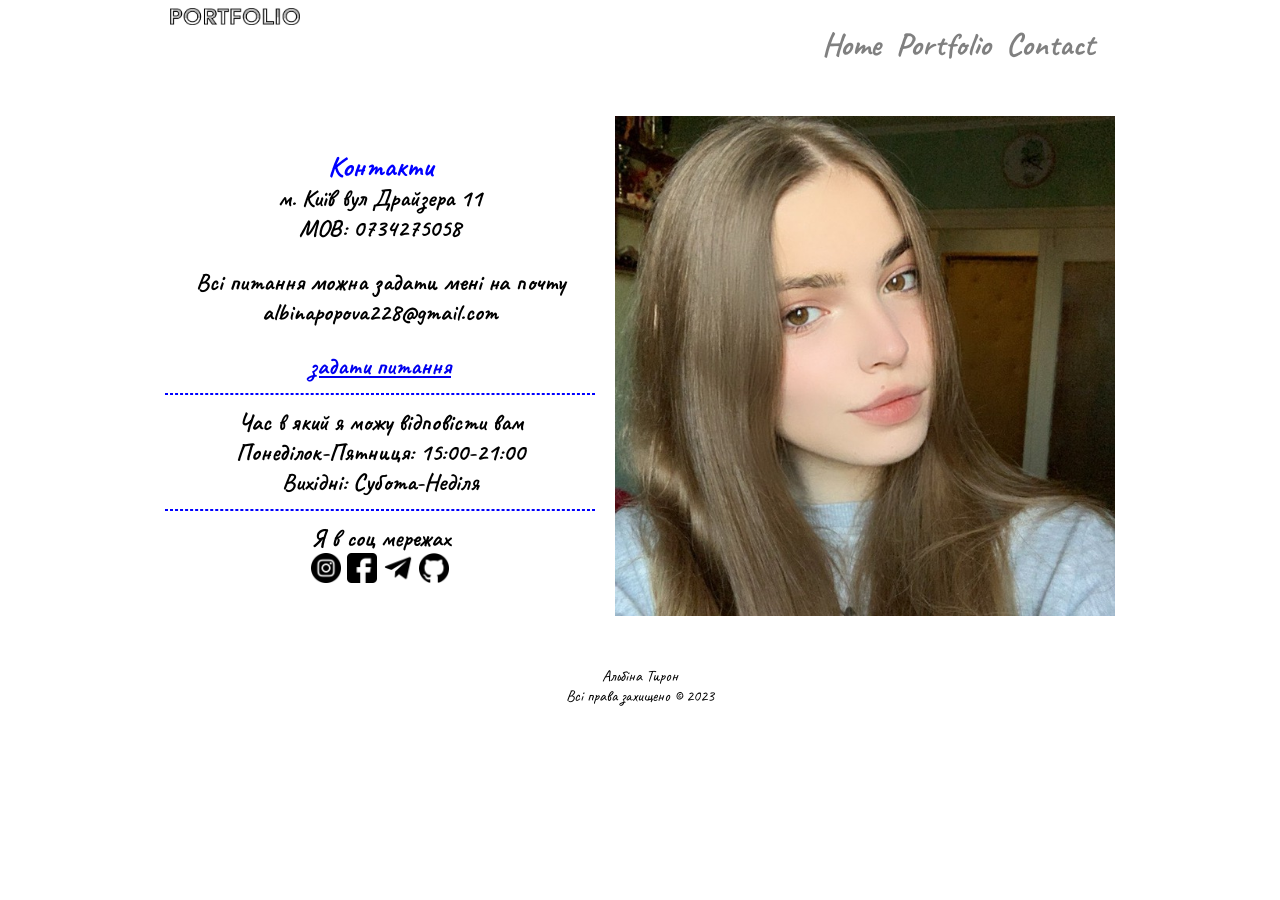
==== contact.html @ 69934097 "page" ====
<!DOCTYPE html>
<html lang="ua">
  
<head>
  <meta charset="UTF-8">
  <title>Portfolio</title>
  <link rel="stylesheet" href="style.css">
</head>

<body>

  <header>
    <div class="logo-div">
        <a class="navbar-logo" href=""><img class="logo" src="img/Daco_2473909.png"></a>
      </div>

    <ul class="menu">
      <li><a href="index.html">Home</a></li>
      <li><a href="portfolio.html">Portfolio</a></li>
      <li><a href="contact.html">Contact</a></li>
    </ul>

  </header>

  <main>
    <div class="block">
      <div class="info">
        <div class="title">Контакти</div>
        <div class="text center-text">
          <div>м. Київ вул Драйзера 11</div>
          <div>MOB: 0734275058</div>
          <div><p>Всі питання можна задати мені на почту albinapopova228@gmail.com</p><a href="albinapopova228@gmail.com">задати питання</a> </div>
          <hr>
          <div>Час в який я можу відповісти вам</div>
          <div>Понеділок-Пятниця: 15:00-21:00</div>
          <div>Вихідні: Субота-Неділя</div>
          <hr>
          <div>Я в соц мережах</div>
          <div>

            <a href="https://www.instagram.com/qqwqwwwwqewqwwqwe/" target="_blank"><img class="icon" src="./img/free-icon-instagram-1384015.png"></a>

            <a href="https://www.facebook.com/profile.php?id=100093651501587" target="_blank"><img class="icon" src="./img/free-icon-facebook-1051309.png"></a>
            <a href="https://t.me/hllw1x" target="_blank"><img class="icon" src="./img/free-icon-telegram-4701496.png"></a>
            <a href="https://github.com/aqeansiz" target="_blank"><img class="icon" src="./img/free-icon-github-733609.png"></a>

          </div>
        </div>
      </div>
      
      <div class="img">
        <img src="./img/avatar.jpg" width="500px" alt="">
      </div>
    </div>
    
  </main>

  <footer>
    <div class="info">Альбіна Тирон</div>
    <div class="copiright">Всі права захищено © 2023</div>
  </footer>

  <div id="modal" class="modal">
    <span class="close" onclick="closeImage()">&times;</span>
    <img id="modal-image" class="modal-content">
  </div>

  <script src="script.js"></script>


</body>

</html>
---- style.css ----
body{
  background-image: url("https://images.fineartamerica.com/images/artworkimages/mediumlarge/2/seamless-repeating-background-tile-terryfic3d.jpg");
  font-family: 'myFirstFont';
  
}

@font-face {
  font-family: myFirstFont;
  src: url("Caveat-VariableFont_wght.ttf");
}

header, main, footer{
  width: 1000px;
  margin: 0 auto;
  /* background-color: skyblue; */
  background-color: rgba(255,255,255, 0.3);
  margin-bottom: 20px;
  box-sizing: border-box;
  border-radius: 20px;
}

hr{
  border: 1px dashed blue;
}

header{
  display: flex;
  justify-content: space-between;
  padding: 0 30px;
  
}
header .logo{
  width: 130px;
  justify-content: flex-end;
  align-items: flex-end;
  display: flex;
}

header ul{
  display: flex;
  align-items: center;
  list-style: none;
}

header a {
  text-decoration: none;
  padding-right: 15px;
  font-size: 2em;
  /* font-family: 'Arimo', sans-serif; */
  font-weight: bold;
  color: gray;
}
header a:hover {
  color: blue;
  text-decoration: underline;
}


.block{
  display: flex;
  justify-content: space-around;
  padding: 15px;
}
.block .img{
  padding: 0px 10px;
}

.block .info{
  display: flex;
  flex-wrap: wrap;
  justify-content: center;
  align-content: center;
  padding: 0px 10px;
  font-weight: bold;
  
}
.block .info .title{
  font-size: 1.8em;
  padding-bottom: 15px;
  width: 100%;
}
.block .info .text{
  text-align: justify;
  font-size: 1.5em;
  width: 100%;
}

.block .info .center-text{
  text-align: center;
}

.block .icon{
  width: 30px;
}


footer{
  
  padding: 10px;
  text-align: center;
}
.title{
  /* font-family:'Luminari', fantasy; */
  text-align: center;
  height: 20px;
  color: blue;
}



/*Картинка*/


/* Стилі для контейнера зображень */
.image-container {
  display: flex;
  flex-wrap: wrap;
}

.image {
  max-width: 100%;
  height: auto;
  cursor: pointer;
}

/* Стилі для модального вікна */
.modal {
  display: none;
  position: fixed;
  top: 0;
  left: 0;
  width: 100%;
  height: 100%;
  background-color: rgba(0, 0, 0, 0.7);
}

.modal-content {
  display: block;
  margin: auto;
  margin-top: 5%;
  max-width: 80%;
  max-height: 80%;
}

.close {
  position: absolute;
  top: 20px;
  right: 30px;
  font-size: 70px;
  cursor: pointer;
  color: white;
}
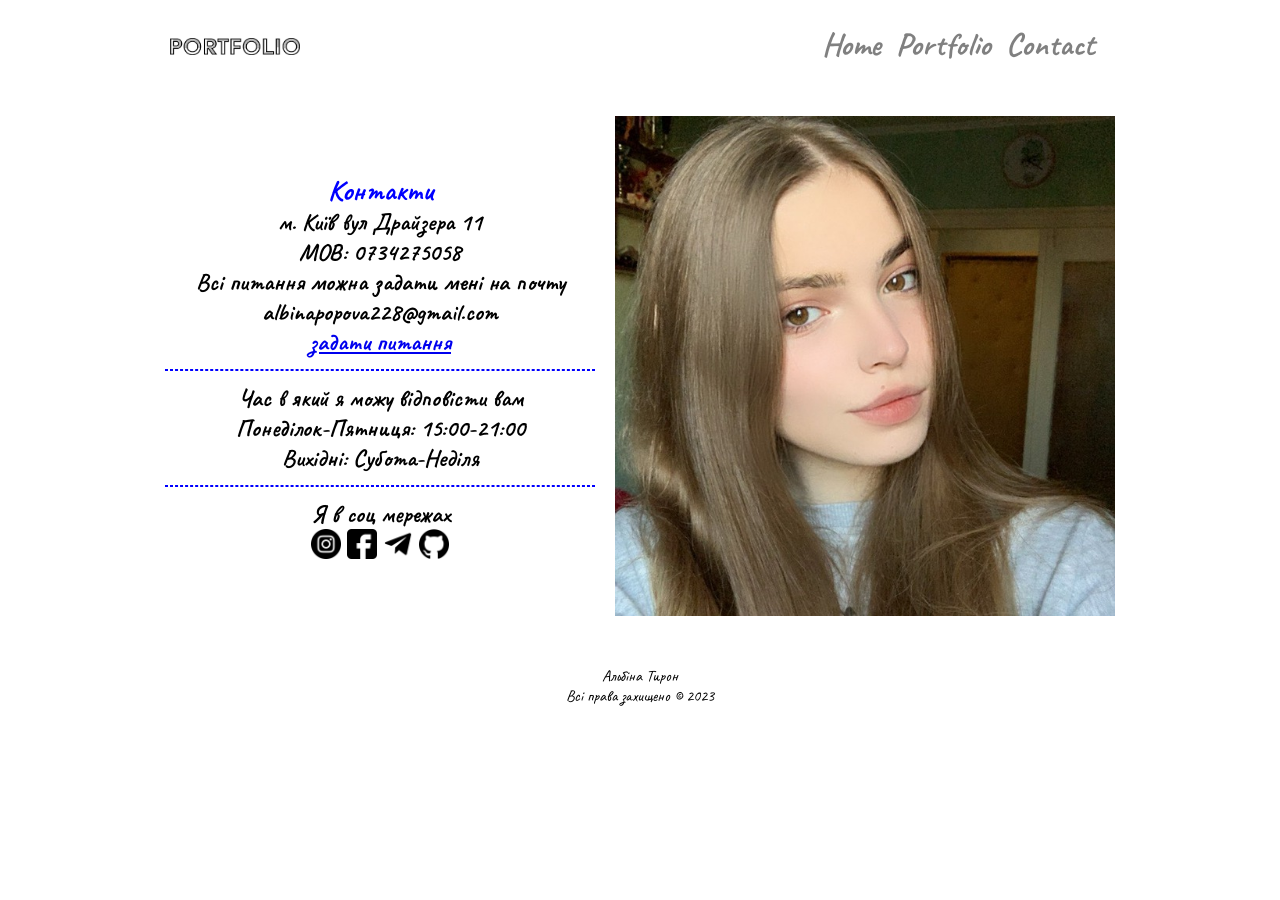
==== commit 5eb80dac: "page" ====
--- a/contact.html
+++ b/contact.html
@@ -29,7 +29,10 @@
         <div class="text center-text">
           <div>м. Київ вул Драйзера 11</div>
           <div>MOB: 0734275058</div>
-          <div><p>Всі питання можна задати мені на почту albinapopova228@gmail.com</p><a href="albinapopova228@gmail.com">задати питання</a> </div>
+          <div>Всі питання можна задати мені на почту albinapopova228@gmail.com</div>
+          <div>
+            <a href="mailto:albinapopova228@gmail.com">задати питання</a> 
+          </div>
           <hr>
           <div>Час в який я можу відповісти вам</div>
           <div>Понеділок-Пятниця: 15:00-21:00</div>
--- a/style.css
+++ b/style.css
@@ -31,9 +31,13 @@
 }
 header .logo{
   width: 130px;
+  
+}
+
+header .logo-div{
+  display: flex;
   justify-content: flex-end;
-  align-items: flex-end;
-  display: flex;
+  align-items: center;
 }
 
 header ul{
